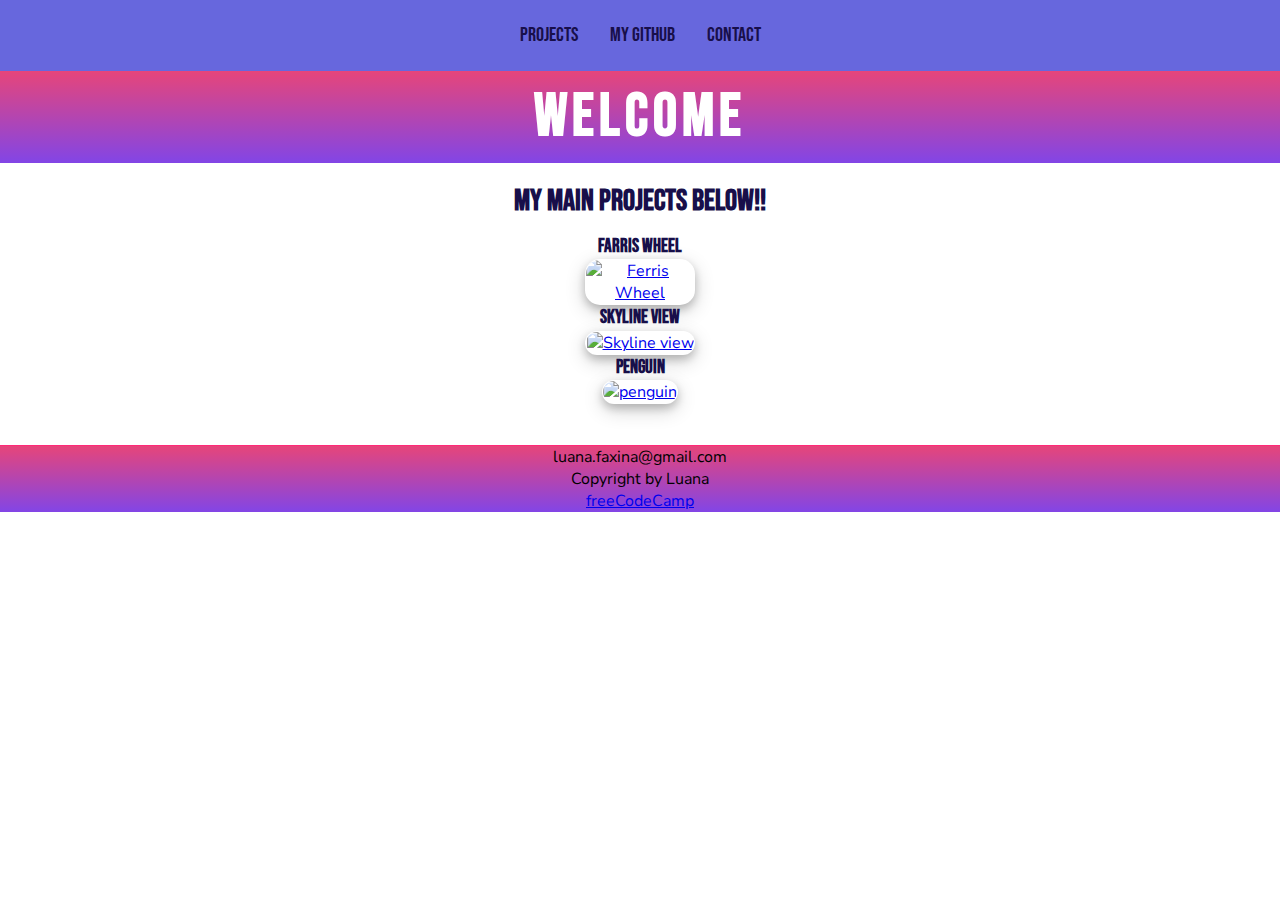
==== index.html @ 16314bfe "Initial commit" ====
<!DOCTYPE html>
<html lang="en">
  <head>
    <meta charset="UTF-8">
    <meta name="viewport" content="width=device-width, initial-scale=1.0">
    <link rel="stylesheet" href="styles.css">
    <title>Portifolio Webpage</title>
  </head>
  <body>
    <header id="welcome-section">
      <nav id="navbar">
        <a href="#projects">Projects</a>
        <a href="https://github.com/luluhwenceslau" target="_blank" id="profile-link">My GitHub</a>
        <a href="#contact">Contact</a>
      </nav>
      <h1>Welcome</h1>
    </header>
    <section id="projects">
      <h2>My main projects below!!</h2>
      <div class="project-tile">
        <div>
           <h3>Farris Wheel</h3>
           <a href="https://github.com/luluhwenceslau/Ferris-Wheel" target="_blank">
           <img alt="Ferris Wheel" src="https://img.freepik.com/premium-vector/ferris-wheel-icon-amusement-park-vector-illustration_786748-5683.jpg">
           </a>
        </div>
  <div>
           <h3>Skyline View</h3>
          <a href="https://github.com/luluhwenceslau/Projetos-FrontEnd/tree/main/freeCodeCamp/Design%20Responsivo%20para%20Web/Skyline_Buildings" target="_blank"> 
          <img alt="Skyline view" src="https://i.pinimg.com/736x/93/b6/30/93b630b8944bab5cda8e8c0889f53117.jpg"></a>
        </div>
    <div>
           <h3>Penguin</h3>
           <a href="https://github.com/luluhwenceslau/Projetos-FrontEnd/tree/main/freeCodeCamp/Design%20Responsivo%20para%20Web/Penguin" target="_blank">
           <img alt="penguin" src="https://images.emilydrawing.com/wp-content/uploads/2022/10/How-To-Draw-a-Penguin-Steps-10.jpg">
           </a>
        </div>
      </div>
    </section>
  </body>
  <footer>
    <p id="contact">luana.faxina@gmail.com</p>
    <p>Copyright by Luana</p>
     <p><a href="freecodecamp.org" target="_blank">freeCodeCamp</a></p>
  </footer>
</html>
---- styles.css ----
@import url('https://fonts.googleapis.com/css2?family=Bebas+Neue&family=Dhurjati&family=Nunito+Sans:opsz,wght@6..12,300&family=Saira+Semi+Condensed:wght@100&display=swap');

*,
::before,
::after {
  padding: 0;
  margin: 0;
  box-sizing: border-box;
}

body{
    margin: 0;
    font-family: 'Nunito Sans', sans-serif;
}

#navbar{
    background: #6767dd;
    display: flex;
    flex-flow: row wrap;
    max-height: 70px;
    justify-content: center;
    align-items: center;
    font-family: 'Bebas Neue', sans-serif;
    position: fixed;
    top: 0;
    margin: 0px;
    width: 100%;
    max-width: 1500px;
    height: 100%;
}

#navbar a{
    color: #180F4A;
    text-decoration: none;  
    font-size: 20px; 
    padding: 20px 16px;
}

h1{
    font-family: 'Bebas Neue', sans-serif;
    color: #FFFFFF;
    font-size: 60px;
    padding: 10px;
    letter-spacing: 5px;
}

header{
      background-image: linear-gradient(180deg, #E6457A,#8245E6);
    text-align: center;
    border-top: 1px solid  #6767dd; 
    margin: 70px 0 0 0;

}

footer{
    margin-top: 20px;
    height: 20%;
    background-image: linear-gradient(180deg, #E6457A,#8245E6);
    text-align: center;
    border-top: 1px solid  #ff2978;
}

.project-tile img{
    padding: 1%;
    margin: 1%;
    border-radius: 15px;
    cursor: pointer;
    width: 100%;
    max-width: 350px;
    height: 300px;
    object-fit: cover;
    box-shadow: 0px 4px 8px 0 #00000033 , 0 6px 20px 0 #00000030;
}

.project-tile::after{
  content:"";
  width: 350px;
}

#projects{
    width: 100%;
    text-align: center;
    max-width: 1400px;
    margin: 0 auto;
    padding: 20px 10px;
    display: flex;
    flex-wrap: wrap;
    justify-content: center;
    align-items: center;
    gap: 16px;
}

#projects h2{
    width: 100%;
    font-size: 30px;
    margin: 0;
    font-family: 'Bebas Neue', sans-serif;
    font-weight: bold;
    color: #180F4A;
    text-align: center;
}

h3{
  font-family: 'Bebas Neue', sans-serif;
  color: #180F4A;
  text-align: center;
}

@media only screen and (max-width: 600px) {
  .project-tile img {
    grid-template-columns: 1fr;
    width: 100%;
    max-width: 250px;
    height: auto;
    object-fit: cover;
    }
  h1{
    font-size: 50px;
    }
}
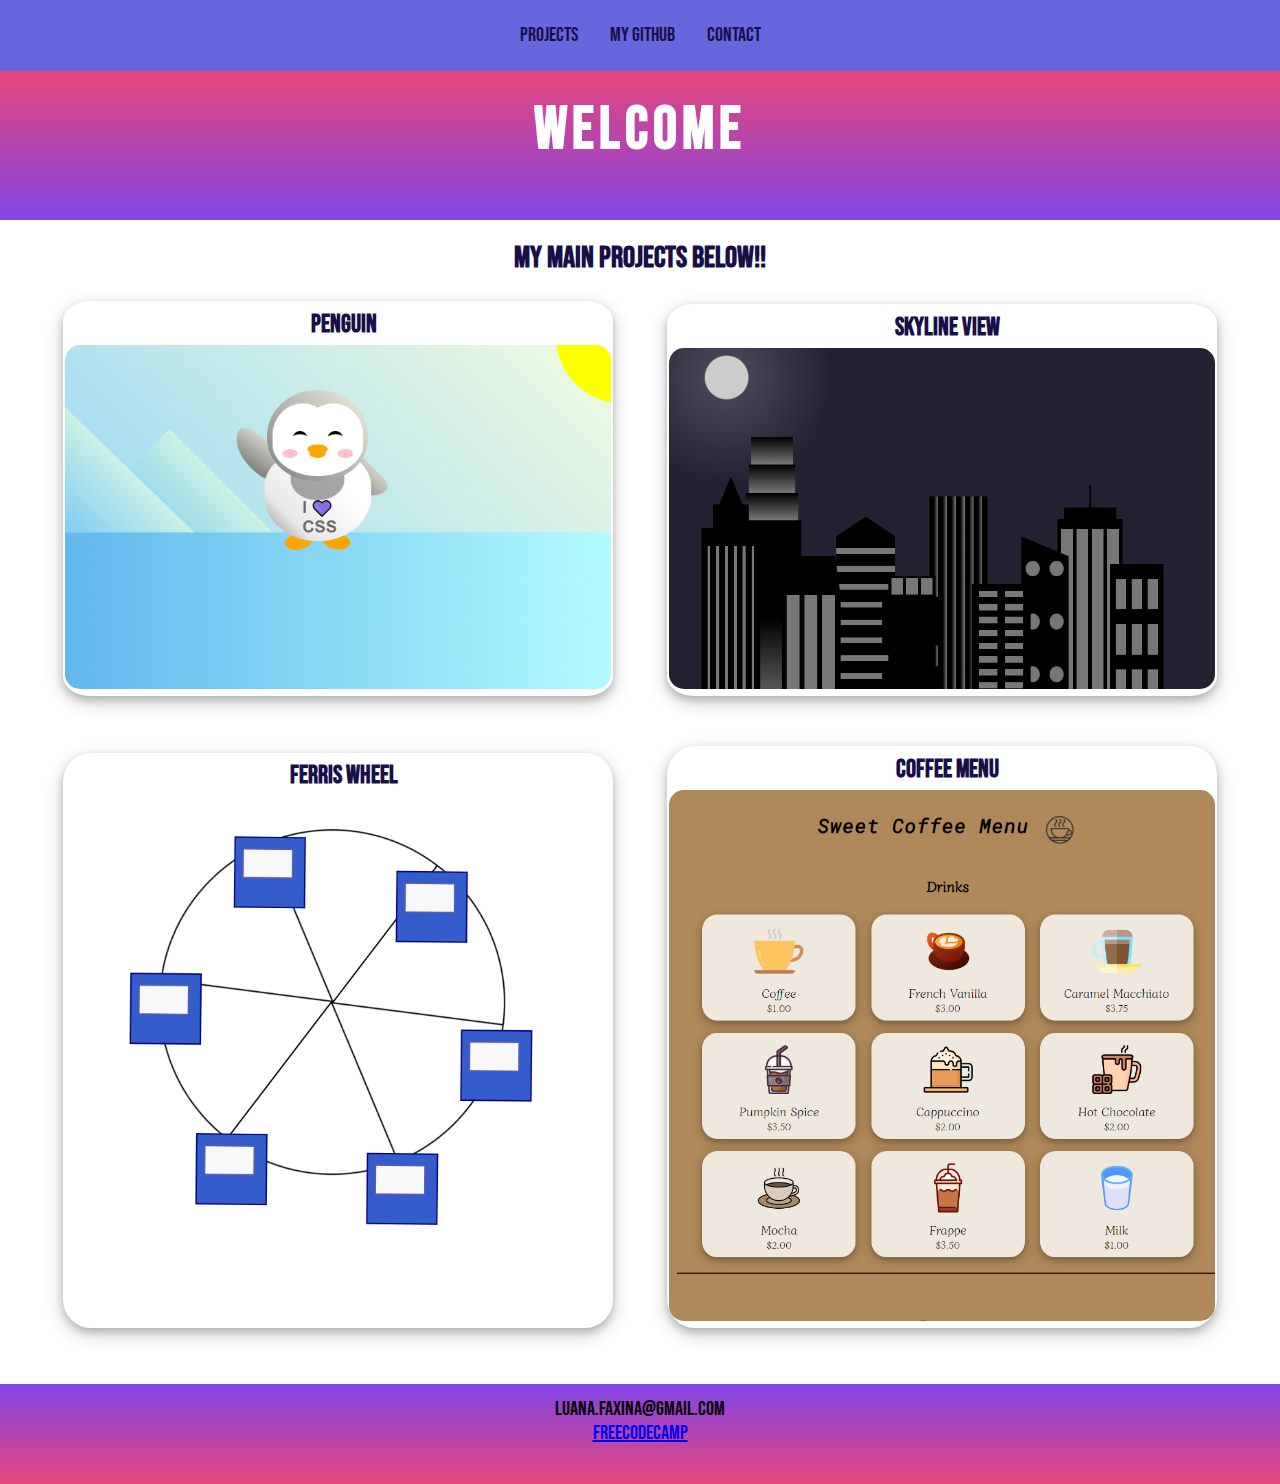
==== commit ac4b9880: "Update" ====
--- a/index.html
+++ b/index.html
@@ -18,29 +18,34 @@
     <section id="projects">
       <h2>My main projects below!!</h2>
       <div class="project-tile">
-        <div>
-           <h3>Farris Wheel</h3>
-           <a href="https://github.com/luluhwenceslau/Ferris-Wheel" target="_blank">
-           <img alt="Ferris Wheel" src="https://img.freepik.com/premium-vector/ferris-wheel-icon-amusement-park-vector-illustration_786748-5683.jpg">
-           </a>
-        </div>
-  <div>
+        <div class="card">
+          <h3>Penguin</h3>
+          <a href="https://github.com/luluhwenceslau/Projetos-FrontEnd/tree/main/freeCodeCamp/Design%20Responsivo%20para%20Web/Penguin" target="_blank">
+          <img alt="penguin" src="./img/Penguin.png">
+          </a>
+       </div>
+        <div class="card">
            <h3>Skyline View</h3>
           <a href="https://github.com/luluhwenceslau/Projetos-FrontEnd/tree/main/freeCodeCamp/Design%20Responsivo%20para%20Web/Skyline_Buildings" target="_blank"> 
-          <img alt="Skyline view" src="https://i.pinimg.com/736x/93/b6/30/93b630b8944bab5cda8e8c0889f53117.jpg"></a>
-        </div>
-    <div>
-           <h3>Penguin</h3>
-           <a href="https://github.com/luluhwenceslau/Projetos-FrontEnd/tree/main/freeCodeCamp/Design%20Responsivo%20para%20Web/Penguin" target="_blank">
-           <img alt="penguin" src="https://images.emilydrawing.com/wp-content/uploads/2022/10/How-To-Draw-a-Penguin-Steps-10.jpg">
-           </a>
+          <img alt="Skyline view" src="./img/skyline View.png"></a>
+          </div>
+          <div class="card">
+            <h3>Ferris Wheel</h3>
+            <a href="https://github.com/luluhwenceslau/Ferris-Wheel" target="_blank">
+            <img alt="Ferris Wheel" src="./img/Ferris Wheel.png">
+            </a>
+         </div>
+        <div class="card">
+          <h3>Coffee Menu</h3>
+          <a href="https://github.com/luluhwenceslau/Coffee_menu" target="_blank">
+          <img src="./img/Coffee_Menu.png" alt="coffee menu">
+          </a>
         </div>
       </div>
     </section>
   </body>
   <footer>
     <p id="contact">luana.faxina@gmail.com</p>
-    <p>Copyright by Luana</p>
      <p><a href="freecodecamp.org" target="_blank">freeCodeCamp</a></p>
   </footer>
 </html>--- a/styles.css
+++ b/styles.css
@@ -6,11 +6,11 @@
   padding: 0;
   margin: 0;
   box-sizing: border-box;
+  font-family: 'Bebas Neue', sans-serif;
 }
 
 body{
     margin: 0;
-    font-family: 'Nunito Sans', sans-serif;
 }
 
 #navbar{
@@ -20,12 +20,10 @@
     max-height: 70px;
     justify-content: center;
     align-items: center;
-    font-family: 'Bebas Neue', sans-serif;
     position: fixed;
     top: 0;
     margin: 0px;
     width: 100%;
-    max-width: 1500px;
     height: 100%;
 }
 
@@ -37,39 +35,57 @@
 }
 
 h1{
-    font-family: 'Bebas Neue', sans-serif;
     color: #FFFFFF;
     font-size: 60px;
     padding: 10px;
     letter-spacing: 5px;
+    margin: 1% auto 5% auto;
 }
 
 header{
-      background-image: linear-gradient(180deg, #E6457A,#8245E6);
+    background-image: linear-gradient(180deg, #E6457A,#8245E6);
     text-align: center;
+    justify-content: center;
+    align-items: center;
     border-top: 1px solid  #6767dd; 
     margin: 70px 0 0 0;
-
+    height: auto;
+    min-height: 150px;
 }
 
 footer{
-    margin-top: 20px;
-    height: 20%;
-    background-image: linear-gradient(180deg, #E6457A,#8245E6);
+    margin-top: 10px;
+    height: 100%;
+    background-image: linear-gradient(180deg,#8245E6, #E6457A);
     text-align: center;
-    border-top: 1px solid  #ff2978;
+    border-top: 1px solid  #8245E6;
+    min-height: 100px;
+    padding: 1%;
+    font-size: 20px;
 }
 
 .project-tile img{
-    padding: 1%;
-    margin: 1%;
-    border-radius: 15px;
+    margin: 0;
     cursor: pointer;
     width: 100%;
-    max-width: 350px;
-    height: 300px;
+    max-width: 550px;
+    height:auto;
     object-fit: cover;
-    box-shadow: 0px 4px 8px 0 #00000033 , 0 6px 20px 0 #00000030;
+    border-radius: 15px;
+}
+
+.card{
+  box-shadow: 0px 4px 8px 0 #00000033 , 0 6px 20px 0 #00000030;
+  border-radius: 5%;
+  margin: 2% 2% 2% 2%;
+  padding: 2px;
+  width: 100%;
+  display: inline-block;
+  max-width: 550px;
+  height: auto;
+  align-content: center;
+  text-align: center;
+  gap: 10%;
 }
 
 .project-tile::after{
@@ -87,24 +103,25 @@
     flex-wrap: wrap;
     justify-content: center;
     align-items: center;
-    gap: 16px;
 }
 
 #projects h2{
     width: 100%;
     font-size: 30px;
     margin: 0;
-    font-family: 'Bebas Neue', sans-serif;
     font-weight: bold;
     color: #180F4A;
     text-align: center;
 }
 
-h3{
-  font-family: 'Bebas Neue', sans-serif;
+#projects h3{
+  width: 100%;
+  font-size: 25px;
+  margin: 1%;
   color: #180F4A;
   text-align: center;
 }
+
 
 @media only screen and (max-width: 600px) {
   .project-tile img {
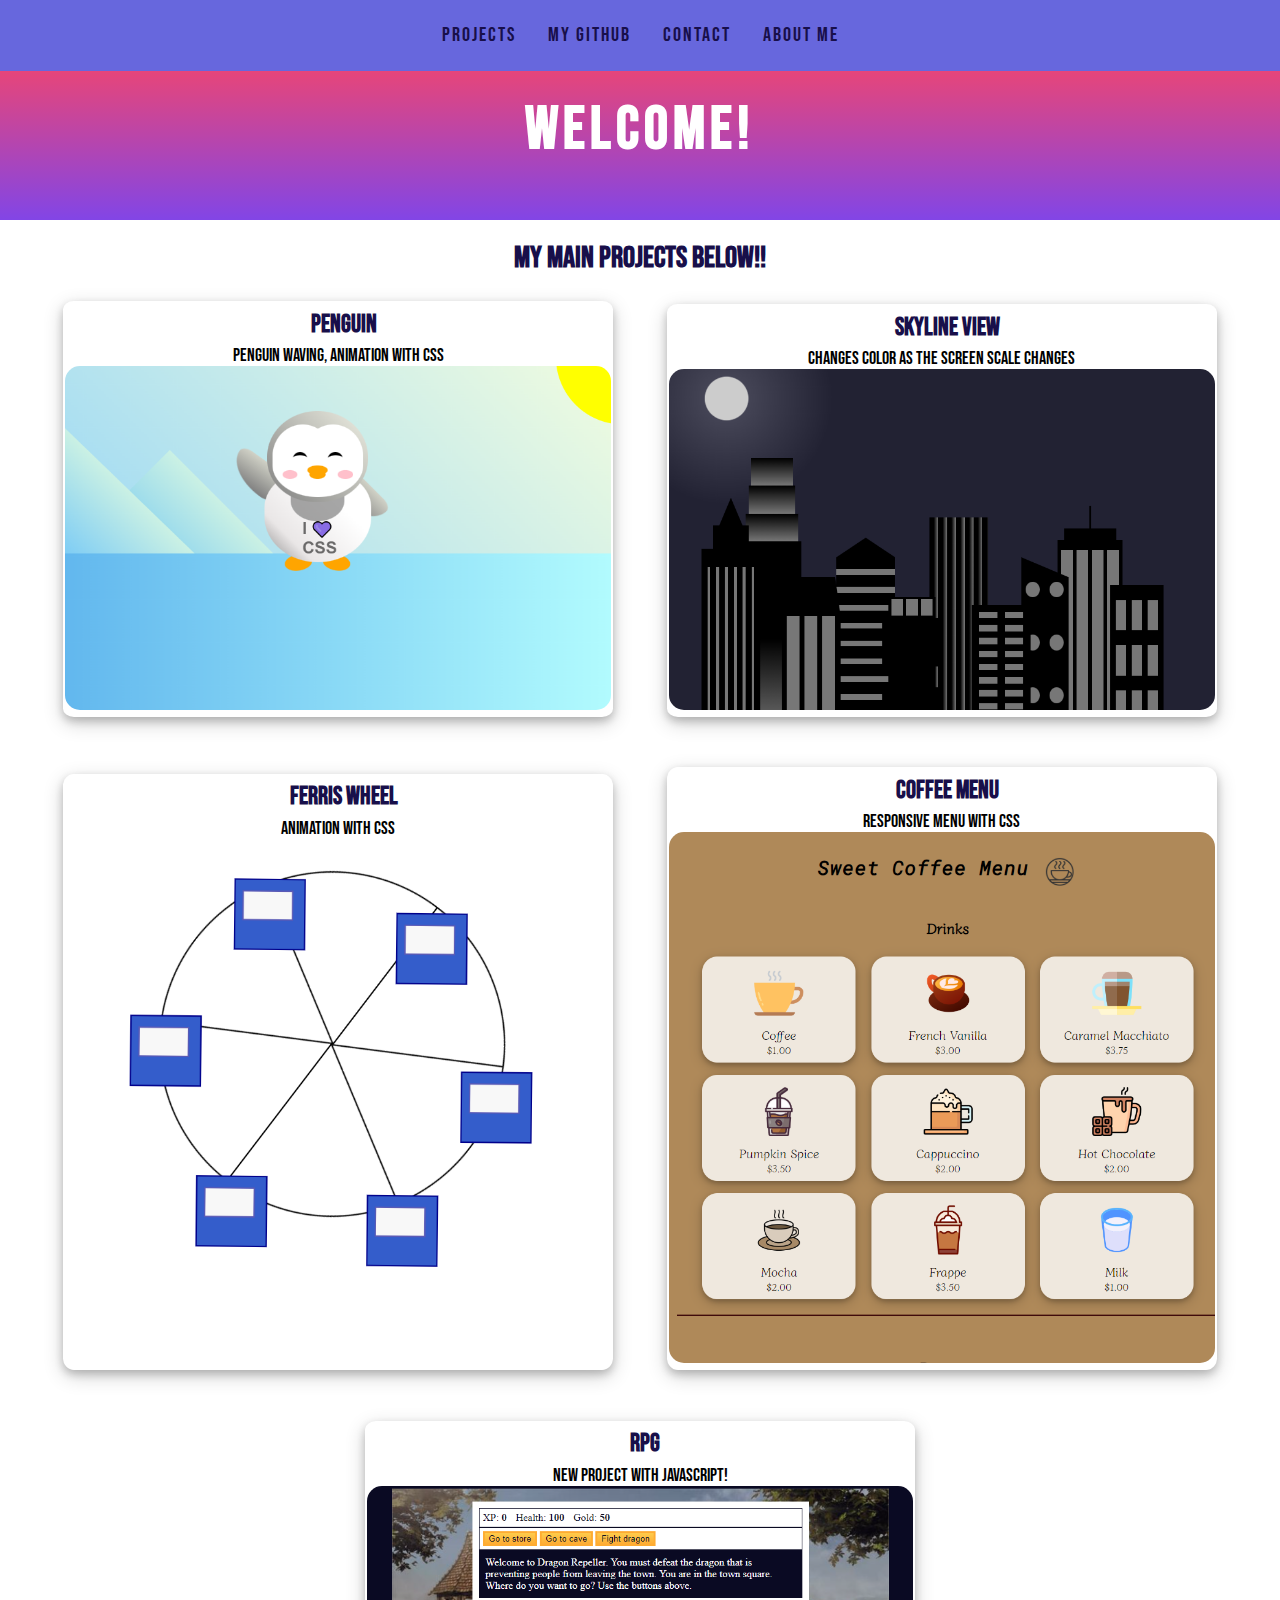
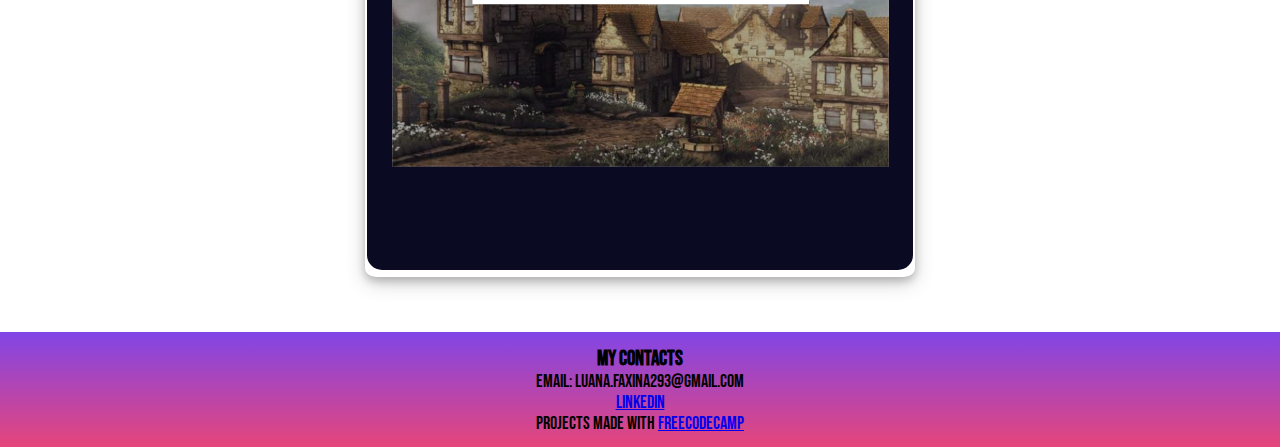
==== commit 56c00096: "New Page" ====
--- a/index.html
+++ b/index.html
@@ -12,40 +12,57 @@
         <a href="#projects">Projects</a>
         <a href="https://github.com/luluhwenceslau" target="_blank" id="profile-link">My GitHub</a>
         <a href="#contact">Contact</a>
+        <a href="./index2.html">About Me</a>
       </nav>
-      <h1>Welcome</h1>
+      <h1>Welcome!</h1>
     </header>
     <section id="projects">
       <h2>My main projects below!!</h2>
       <div class="project-tile">
         <div class="card">
           <h3>Penguin</h3>
+          <p>Penguin waving, animation with css</p>
           <a href="https://github.com/luluhwenceslau/Projetos-FrontEnd/tree/main/freeCodeCamp/Design%20Responsivo%20para%20Web/Penguin" target="_blank">
           <img alt="penguin" src="./img/Penguin.png">
           </a>
        </div>
         <div class="card">
            <h3>Skyline View</h3>
+           <p>Changes color as the screen scale changes</p>
           <a href="https://github.com/luluhwenceslau/Projetos-FrontEnd/tree/main/freeCodeCamp/Design%20Responsivo%20para%20Web/Skyline_Buildings" target="_blank"> 
           <img alt="Skyline view" src="./img/skyline View.png"></a>
           </div>
           <div class="card">
             <h3>Ferris Wheel</h3>
+            <p>Animation with css</p>
             <a href="https://github.com/luluhwenceslau/Ferris-Wheel" target="_blank">
             <img alt="Ferris Wheel" src="./img/Ferris Wheel.png">
             </a>
          </div>
         <div class="card">
           <h3>Coffee Menu</h3>
+          <p>Responsive menu with css</p>
           <a href="https://github.com/luluhwenceslau/Coffee_menu" target="_blank">
           <img src="./img/Coffee_Menu.png" alt="coffee menu">
           </a>
         </div>
+        <div class="card">
+          <h3>RPG</h3>
+          <p>New Project with JavaScript!</p>
+          <a href="https://github.com/luluhwenceslau/Projetos-FrontEnd/tree/main/freeCodeCamp/JavaScript/RPG" target="_blank">
+          <img src="./img/RPG.png" alt="rpg game">
+          </a>
+        </div>
       </div>
+    </div>
     </section>
   </body>
   <footer>
-    <p id="contact">luana.faxina@gmail.com</p>
-     <p><a href="freecodecamp.org" target="_blank">freeCodeCamp</a></p>
+    <h3>My Contacts</h3>
+    <p id="contact">Email: luana.faxina293@gmail.com</p>
+    <p id="contact">
+      <a href="https://www.linkedin.com/in/luana-f-wenceslau-aa8580289" 
+       alt="linkedin profile" target="_blank">Linkedin</a></p>
+     <p>Projects made with <a href="freecodecamp.org" target="_blank">freeCodeCamp</a></p>
   </footer>
 </html>--- a/styles.css
+++ b/styles.css
@@ -25,6 +25,7 @@
     margin: 0px;
     width: 100%;
     height: 100%;
+    letter-spacing: 2px;
 }
 
 #navbar a{
@@ -61,7 +62,8 @@
     border-top: 1px solid  #8245E6;
     min-height: 100px;
     padding: 1%;
-    font-size: 20px;
+    font-size: 18px;
+    bottom: 0;
 }
 
 .project-tile img{
@@ -76,7 +78,7 @@
 
 .card{
   box-shadow: 0px 4px 8px 0 #00000033 , 0 6px 20px 0 #00000030;
-  border-radius: 5%;
+  border-radius: 2%;
   margin: 2% 2% 2% 2%;
   padding: 2px;
   width: 100%;
@@ -88,6 +90,10 @@
   gap: 10%;
 }
 
+.card p{
+  font-size: 18px;
+}
+
 .project-tile::after{
   content:"";
   width: 350px;
@@ -134,4 +140,62 @@
   h1{
     font-size: 50px;
     }
-}+}
+
+#presentation, #qualifications, #education, #certification{
+  width: 100%;
+  text-align: center;
+  max-width: 750px;
+  height: auto;
+  margin: 2% auto;
+  padding: 2% 1%;
+  display: flex;
+  flex-wrap: wrap;
+  justify-content: center;
+  align-items: center;
+}
+
+#presentation p{
+  font-size: 20px;
+}
+
+#qualifications p{
+  font-size: 20px;
+}
+#education p{
+  font-size: 20px;
+}
+
+#certification p{
+  font-size: 20px;
+}
+
+#qualifications ul{
+  font-size: 18px;
+  display: flex;
+  flex-direction: column;
+  flex-wrap: nowrap;
+  justify-content: center;
+  align-items: flex-start;
+  position: relative;
+  width: 80%;
+  margin-top: 2%;
+}
+
+#education ul{
+  font-size: 18px;
+  display: flex;
+  flex-direction: column;
+  flex-wrap: nowrap;
+  justify-content: center;
+  align-items: start;
+  width: 98%;
+  margin-top: 2%;
+  padding: 1%;
+  border: 0;
+}
+
+#presentation, #qualifications, #education, #certification .card{
+  border-radius: 0;
+}
+
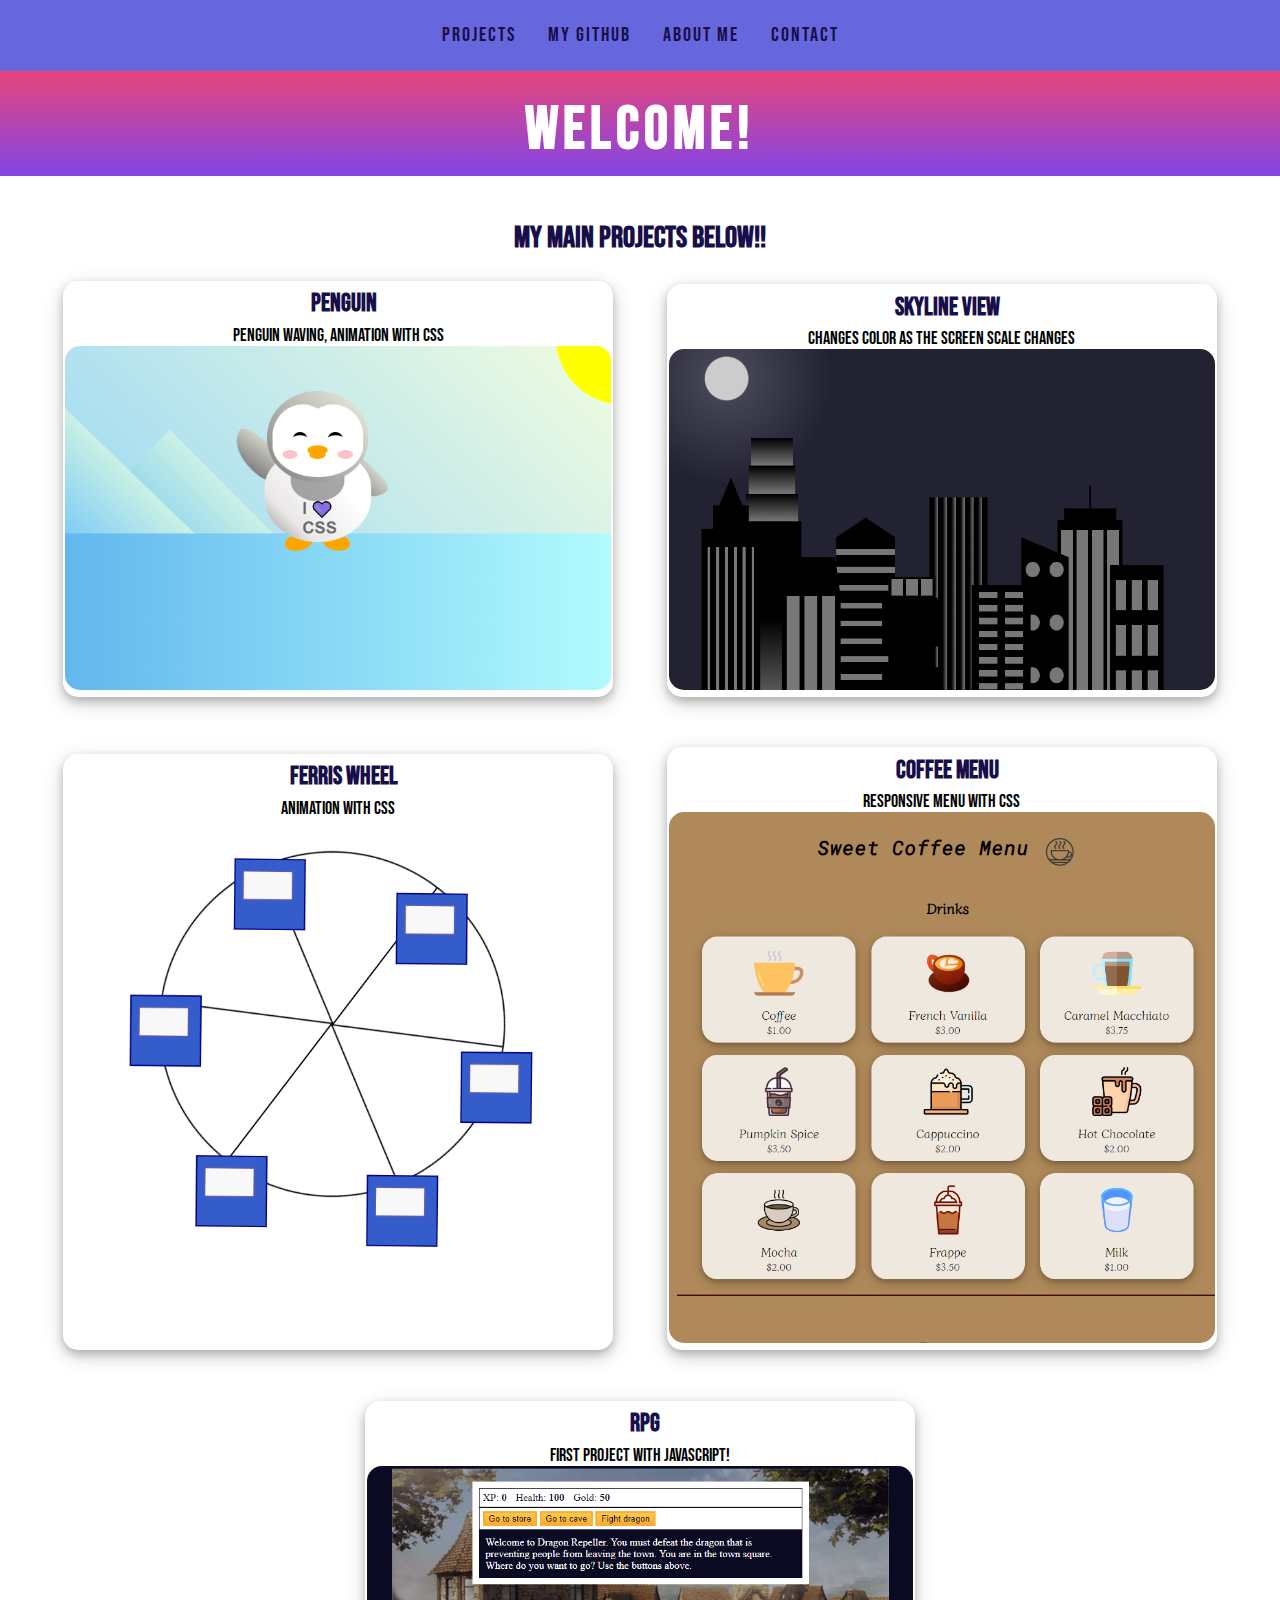
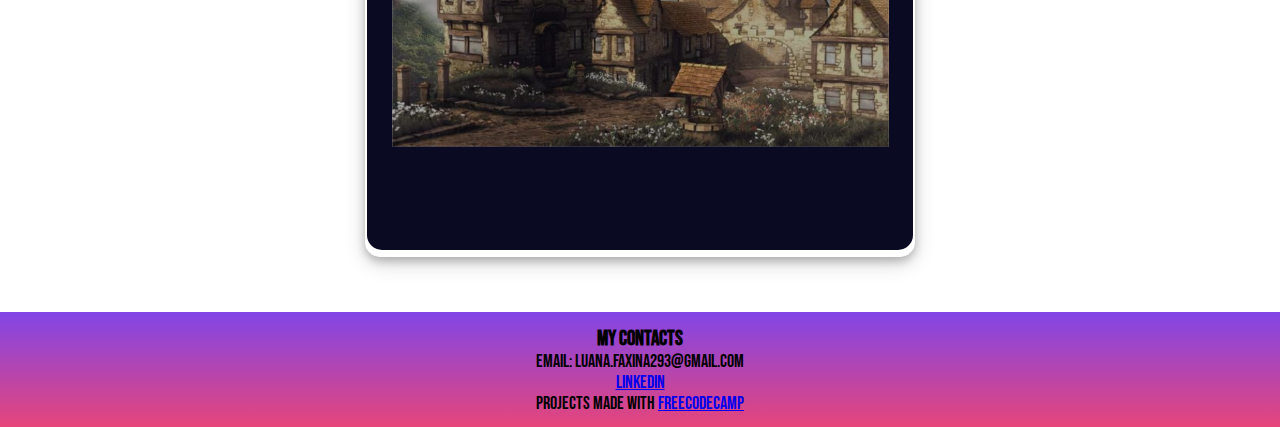
==== commit 811cc167: "Update" ====
--- a/index.html
+++ b/index.html
@@ -7,18 +7,27 @@
     <title>Portifolio Webpage</title>
   </head>
   <body>
+
     <header id="welcome-section">
       <nav id="navbar">
         <a href="#projects">Projects</a>
         <a href="https://github.com/luluhwenceslau" target="_blank" id="profile-link">My GitHub</a>
-        <a href="#contact">Contact</a>
         <a href="./index2.html">About Me</a>
+        <div class="dropdown">
+          <a class="dropbtn" href="#">Contact</a>
+                  <div class="dropdown-content">
+                      <a href="mailto:luana.faxina293@gmail.com">Email</a>
+                      <a href="https://www.linkedin.com/in/luana-f-wenceslau-aa8580289">Linkedin</a>
+                  </div>
+        </div>
       </nav>
       <h1>Welcome!</h1>
     </header>
+
     <section id="projects">
       <h2>My main projects below!!</h2>
       <div class="project-tile">
+
         <div class="card">
           <h3>Penguin</h3>
           <p>Penguin waving, animation with css</p>
@@ -26,12 +35,14 @@
           <img alt="penguin" src="./img/Penguin.png">
           </a>
        </div>
+
         <div class="card">
            <h3>Skyline View</h3>
            <p>Changes color as the screen scale changes</p>
           <a href="https://github.com/luluhwenceslau/Projetos-FrontEnd/tree/main/freeCodeCamp/Design%20Responsivo%20para%20Web/Skyline_Buildings" target="_blank"> 
           <img alt="Skyline view" src="./img/skyline View.png"></a>
           </div>
+
           <div class="card">
             <h3>Ferris Wheel</h3>
             <p>Animation with css</p>
@@ -39,6 +50,7 @@
             <img alt="Ferris Wheel" src="./img/Ferris Wheel.png">
             </a>
          </div>
+
         <div class="card">
           <h3>Coffee Menu</h3>
           <p>Responsive menu with css</p>
@@ -46,17 +58,20 @@
           <img src="./img/Coffee_Menu.png" alt="coffee menu">
           </a>
         </div>
+
         <div class="card">
           <h3>RPG</h3>
-          <p>New Project with JavaScript!</p>
+          <p>First Project with JavaScript!</p>
           <a href="https://github.com/luluhwenceslau/Projetos-FrontEnd/tree/main/freeCodeCamp/JavaScript/RPG" target="_blank">
           <img src="./img/RPG.png" alt="rpg game">
           </a>
         </div>
+
       </div>
     </div>
     </section>
   </body>
+
   <footer>
     <h3>My Contacts</h3>
     <p id="contact">Email: luana.faxina293@gmail.com</p>
--- a/styles.css
+++ b/styles.css
@@ -49,9 +49,9 @@
     justify-content: center;
     align-items: center;
     border-top: 1px solid  #6767dd; 
-    margin: 70px 0 0 0;
+    margin: 70px 0 -40px 0;
     height: auto;
-    min-height: 150px;
+    min-height: 15px;
 }
 
 footer{
@@ -78,7 +78,7 @@
 
 .card{
   box-shadow: 0px 4px 8px 0 #00000033 , 0 6px 20px 0 #00000030;
-  border-radius: 2%;
+  border-radius: 15px;
   margin: 2% 2% 2% 2%;
   padding: 2px;
   width: 100%;
@@ -94,12 +94,12 @@
   font-size: 18px;
 }
 
-.project-tile::after{
+.project-tile::after, main::after{
   content:"";
   width: 350px;
 }
 
-#projects{
+#projects, main{
     width: 100%;
     text-align: center;
     max-width: 1400px;
@@ -129,20 +129,10 @@
 }
 
 
-@media only screen and (max-width: 600px) {
-  .project-tile img {
-    grid-template-columns: 1fr;
-    width: 100%;
-    max-width: 250px;
-    height: auto;
-    object-fit: cover;
-    }
-  h1{
-    font-size: 50px;
-    }
-}
-
-#presentation, #qualifications, #education, #certification{
+#presentation,
+#qualifications,
+#education,
+#certification {
   width: 100%;
   text-align: center;
   max-width: 750px;
@@ -155,8 +145,22 @@
   align-items: center;
 }
 
+main .card {
+  max-width: 900px;
+  width: 100%;
+  margin: 0% 5% 2% 5%;
+  padding: 2px;
+  height: auto;
+  align-content: center;
+  text-align: center;
+  gap: 10%;
+}
+
+
 #presentation p{
   font-size: 20px;
+  padding: 5px;
+  letter-spacing: 1px;
 }
 
 #qualifications p{
@@ -166,8 +170,16 @@
   font-size: 20px;
 }
 
+#education li{
+  margin-left: 15px;
+}
+
+#certification #title{
+  font-size: 20px;
+}
+
 #certification p{
-  font-size: 20px;
+  font-size: 15px;
 }
 
 #qualifications ul{
@@ -177,7 +189,6 @@
   flex-wrap: nowrap;
   justify-content: center;
   align-items: flex-start;
-  position: relative;
   width: 80%;
   margin-top: 2%;
 }
@@ -195,7 +206,87 @@
   border: 0;
 }
 
-#presentation, #qualifications, #education, #certification .card{
-  border-radius: 0;
-}
-
+#certification ul{
+  font-size: 18px;
+  display: flex;
+  flex-direction: column;
+  flex-wrap: nowrap;
+  justify-content: center;
+  align-items: start;
+  width: 90%;
+  margin-top: 2%;
+}
+
+
+.dropbtn {
+  display: inline-block;
+  color: white;
+  padding: 14px 16px;
+  text-decoration: none;
+  text-align: center;
+}
+
+.dropdown {
+  display: inline-block;
+}
+
+.dropdown-content{
+  display: none;
+  position: absolute;
+  background: white;
+  width: 120px;
+}
+
+.dropdown-content a{
+  color: black;
+  display: block;
+  text-align: left;
+  border: 1px solid rgb(207, 207, 207)
+}
+
+.dropdown:hover .dropdown-content{
+  display: block;
+}
+
+.dropdown-content a:hover{
+  background-color: #6767dd;
+}
+
+@media only screen and (max-width: 720px) {
+  h1{
+    font-size: 40px;
+    }
+    #navbar{
+      letter-spacing: 0;
+    }
+    #navbar a{
+      font-size: 15px;
+      padding: 10px;
+    }
+    #projects h2{
+      font-size: 22px;
+      margin: 1%;
+    }
+    h3{
+      font-size: 18px;
+    }
+    .card{
+      max-width: 75%;
+      height: auto;
+      object-fit: cover;
+      padding: 5px;
+    }
+
+    main .card{
+      margin: 5%;
+      padding: 20px;
+    }
+
+    #navbar a{
+      font-size: 20px;
+    }
+
+    footer{
+      font-size: 15px;
+    }
+}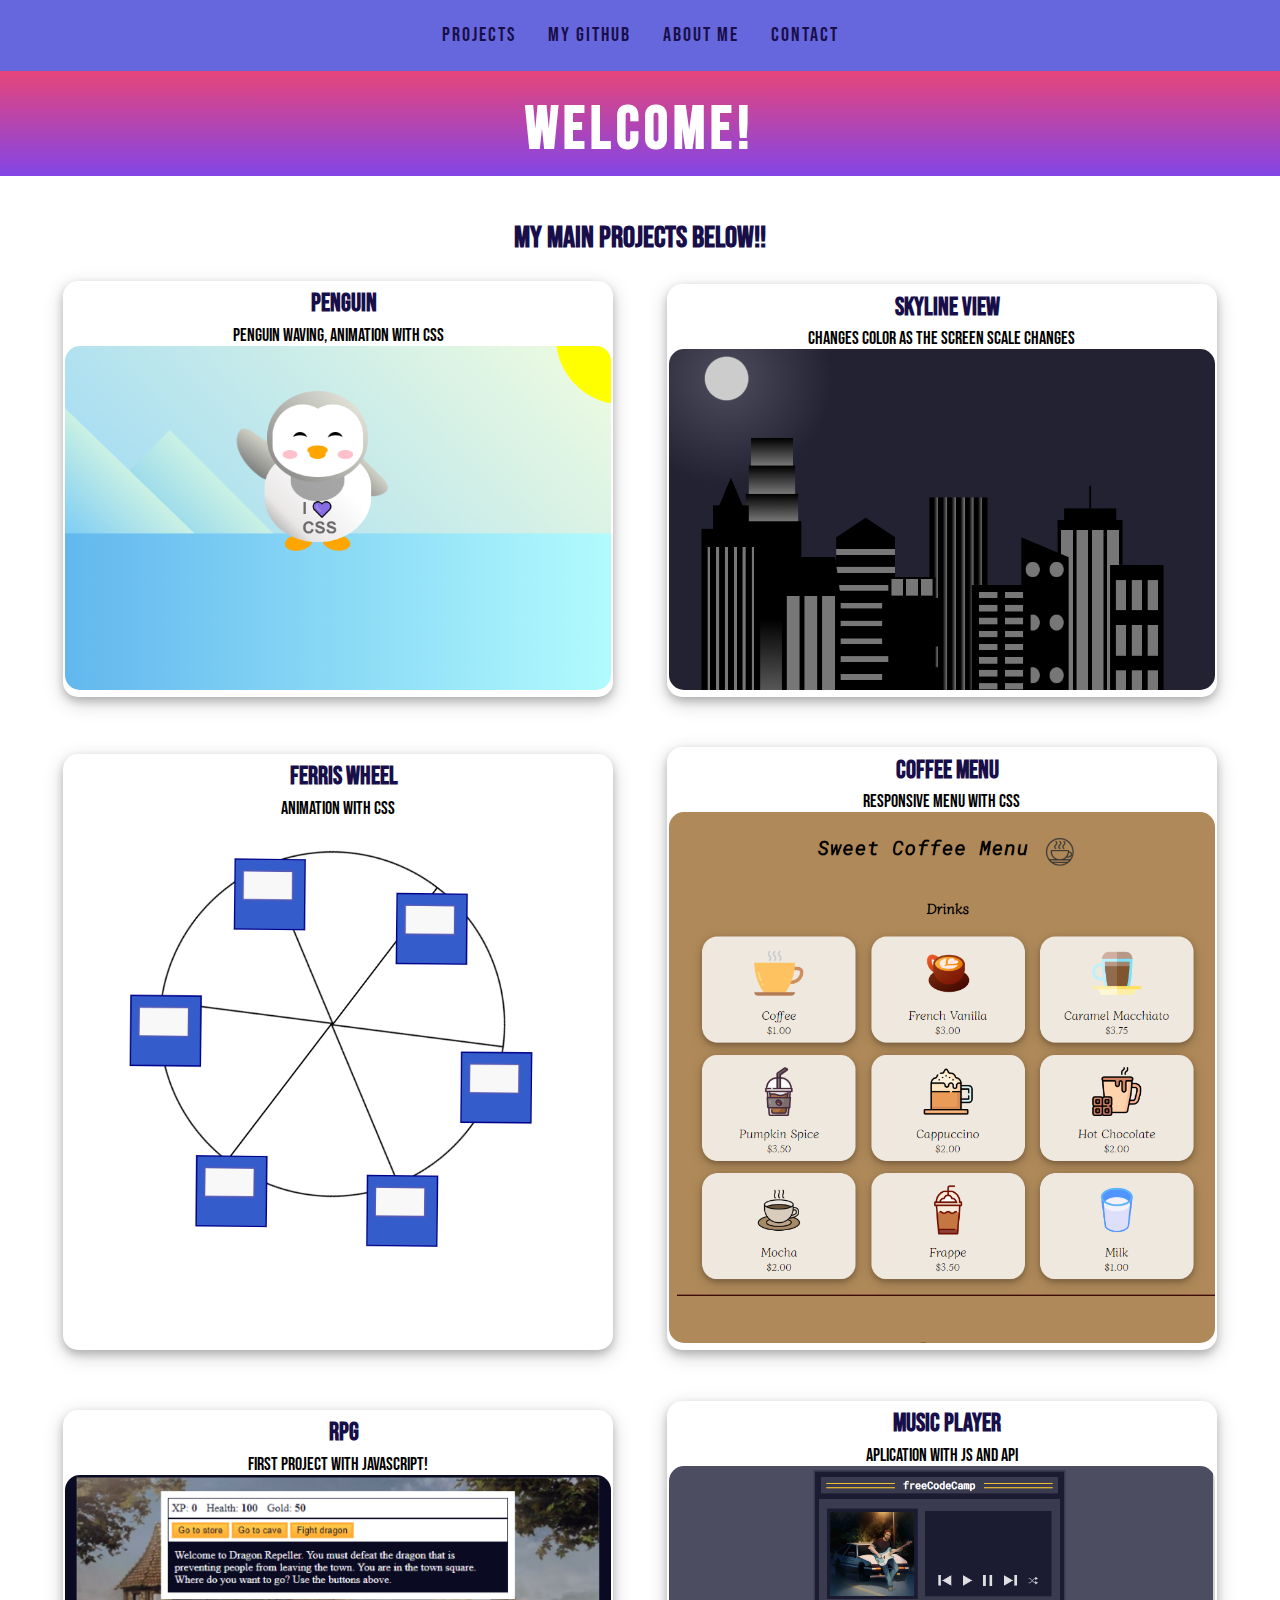
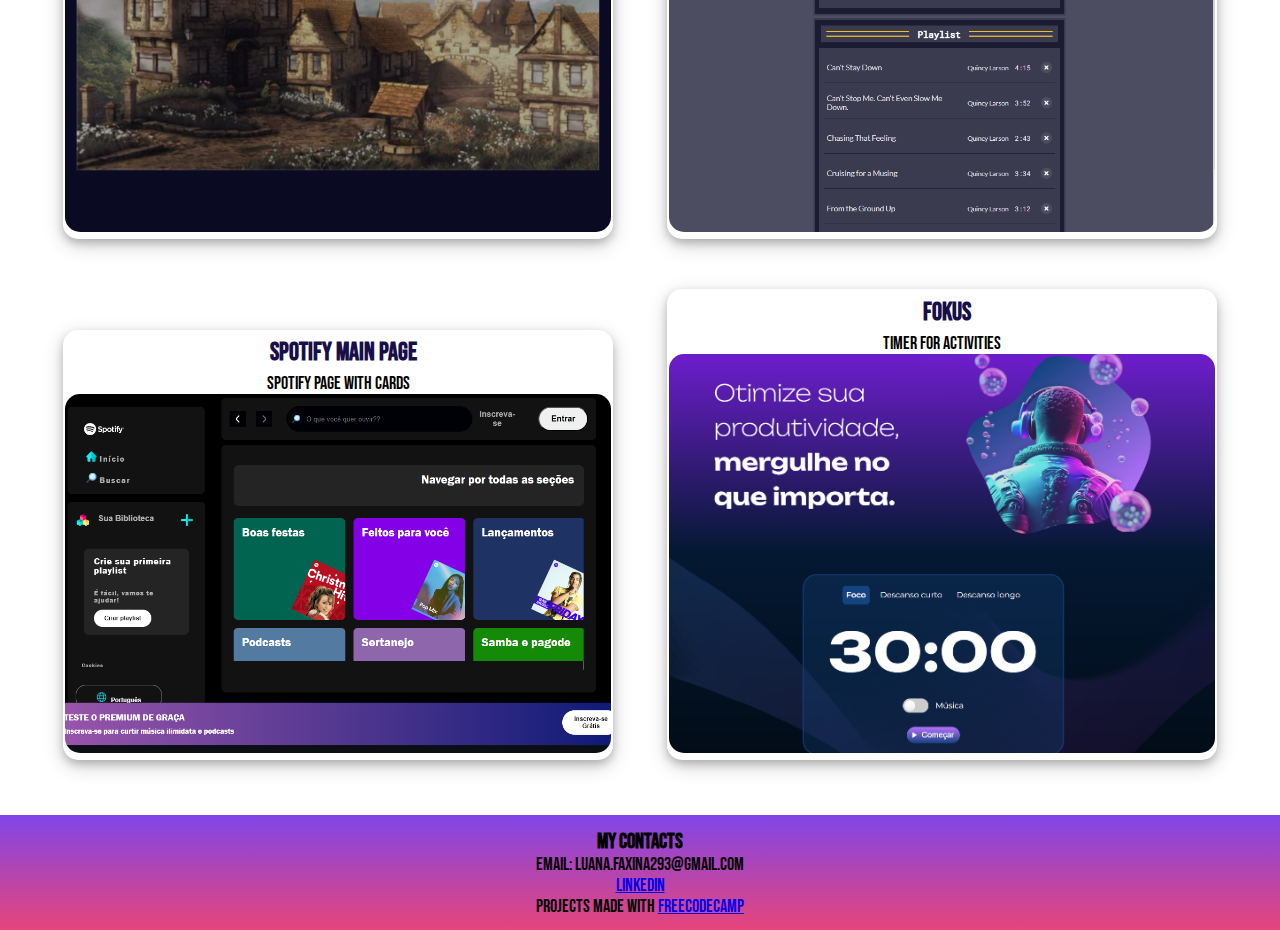
==== commit 851bf7cc: "New projects" ====
--- a/index.html
+++ b/index.html
@@ -67,6 +67,30 @@
           </a>
         </div>
 
+        <div class="card">
+          <h3>Music Player</h3>
+          <p>Aplication with JS and API</p>
+          <a href="https://github.com/luluhwenceslau/Projetos-FrontEnd/tree/main/freeCodeCamp/JavaScript/Music%20Player" target="_blank">
+          <img src="./img/Music_Player.png" alt="music player interface">
+          </a>
+        </div>
+
+        <div class="card">
+          <h3>Spotify Main Page</h3>
+          <p>Spotify page with cards</p>
+          <a href="https://github.com/luluhwenceslau/Imersao-FrontEnd-Alura" target="_blank">
+          <img src="./img/Spotify.png" alt="spotify page">
+          </a>
+        </div>
+
+        <div class="card">
+          <h3>Fokus</h3>
+          <p>Timer for activities</p>
+          <a href="https://github.com/luluhwenceslau/Alura---Cursos/tree/main/JavaScript%20para%20Web/Fokus-projeto" target="_blank">
+          <img src="./img/fokus_project.png" alt="fokus interface">
+          </a>
+        </div>
+
       </div>
     </div>
     </section>
